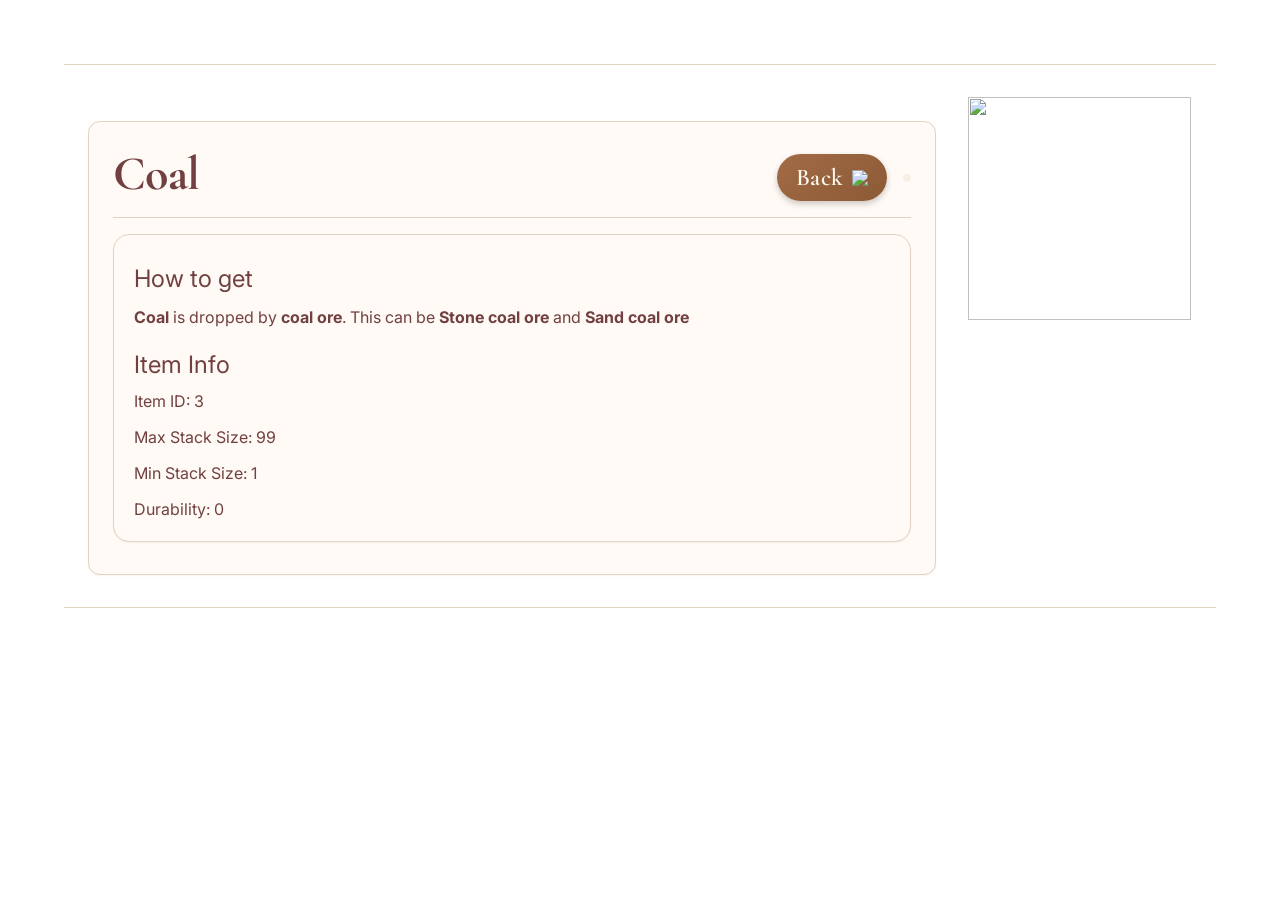
==== articles/Mushroom/index.html @ bcf17dfa "added id's 5-8" ====
<!DOCTYPE html>
<html lang="en">

  <head>
    <title>Coal | Iso-Core Wiki</title>
    <meta charset="utf-8" />
    <meta name="viewport" content="width=device-width, initial-scale=1" />
    <meta name="robots" content="index,follow" />
    <meta name="generator" content="GrapesJS Studio" />
    <link href="https://fonts.googleapis.com/css2?family=Cormorant+Garamond:wght@500;700&amp;family=Inter:wght@400;500;600&amp;display=swap" rel="stylesheet" />
    <link rel="stylesheet" href="style.css" />
  </head>

  <body id="ivmk" class="gjs-t-body body">
    <header id="i08jz" class="header-section">
    </header>
    <div id="ig3jl" class="header-divider"></div>
    <main id="iws26" class="main-content">
      <section id="ie4uh" class="content-column">
        <div id="im2i7" class="tab-content-wrapper">
        </div>
        <section id="iyx103" class="tabbed-section-block gjs-t-border">
          <div role="tablist" aria-label="Recent Topics Tabs" id="i8area" class="tsb-header">
            <h3 id="il23c" class="tsb-title">
              <b id="ialbp">
                <span data-gs-mrk-fs="true" id="i7fei">Coal</span>
              </b>
              <a href="../../" id="ici1vh-2" class="tsb-read-btn">Back
                <img src="https://api.iconify.design/lucide:arrow-right.svg?color=%23ffffff" alt="Arrow icon" id="i0j9dt-2" />
              </a>
            </h3>
            <div id="ik67h" class="tsb-tabs"></div>
          </div>
          <div id="iajca" class="tsb-divider"></div>
          <div id="ia5hc" class="tsb-panels">
            <section id="tsb-panel-recent" role="tabpanel" aria-labelledby="tsb-tab-recent" class="tsb-panel">
              <article id="is20p" class="tsb-card">
                <div id="i90zid" class="tsb-card-content">
                  <div id="i9sqw" class="tsb-card-header"></div>
                  <p id="igebcv" class="tsb-card-desc">
                    <span data-gs-mrk-fs="true" id="iyrox">How to get</span>
                  </p>
                  <p id="igebcv-2" class="tsb-card-desc">
                    <b id="iu9lp8">Coal</b> is dropped by <b id="iw98k9">coal ore</b>. This can be <b id="i8xv9n">Stone coal ore</b> and <b id="i6fh35">Sand coal ore</b>
                  </p>
                  <div id="inzvkf" class="tsb-card-meta"></div>
                  <span data-gs-mrk-fs="true" id="icq8y">Item Info</span>
                  <p id="igebcv-2-2" class="tsb-card-desc">Item ID: 3</p>
                  <p id="igebcv-2-2-2" class="tsb-card-desc">Max Stack Size: 99</p>
                  <p id="igebcv-2-2-2-2" class="tsb-card-desc">Min Stack Size: 1</p>
                  <p id="igebcv-2-2-2-2-2" class="tsb-card-desc">Durability: 0</p>
                </div>
              </article>
            </section>
          </div>
        </section>
      </section>
      <aside id="ihrxbi" class="sidebar-column">
        <img id="iw3s1" src="https://cdn.grapesjs.com/workspaces/cmhg9x8oo0c5ysdma3241vqfi/assets/c82602bd-6fdb-4c48-b583-66db06cf37fd__coal.png" />
      </aside>
    </main>
    <div id="i0peu" class="footer-divider"></div>
    <footer id="iqm1bo" class="footer-section"></footer>
  </body>

</html>
---- articles/Mushroom/style.css ----
html {
  scroll-behavior: smooth;
}

*,
::before,
::after {
  box-sizing: border-box;
  border-width: 0;
  border-style: solid;
  border-color: #e5e7eb;
}

html,
:host {
  line-height: 1.5;
  -webkit-text-size-adjust: 100%;
  -moz-tab-size: 4;
  tab-size: 4;
  font-family: ui-sans-serif, system-ui, sans-serif, "Apple Color Emoji", "Segoe UI Emoji", "Segoe UI Symbol", "Noto Color Emoji";
  font-feature-settings: normal;
  font-variation-settings: normal;
  -webkit-tap-highlight-color: transparent;
}

body {
  margin: 0;
  line-height: inherit;
}

hr {
  height: 0;
  color: inherit;
  border-top-width: 1px;
}

abbr:where([title]) {
  text-decoration: underline dotted;
}

h1,
h2,
h3,
h4,
h5,
h6 {
  font-size: inherit;
  font-weight: inherit;
}

a {
  color: inherit;
  text-decoration: inherit;
}

b,
strong {
  font-weight: bolder;
}

code,
kbd,
samp,
pre {
  font-family: ui-monospace, SFMono-Regular, Menlo, Monaco, Consolas, "Liberation Mono", "Courier New", monospace;
  font-feature-settings: normal;
  font-variation-settings: normal;
  font-size: 1em;
}

small {
  font-size: 80%;
}

sub,
sup {
  font-size: 75%;
  line-height: 0;
  position: relative;
  vertical-align: baseline;
}

sub {
  bottom: -0.25em;
}

sup {
  top: -0.5em;
}

table {
  text-indent: 0;
  border-color: inherit;
  border-collapse: collapse;
}

button,
input,
optgroup,
select,
textarea {
  font-family: inherit;
  font-feature-settings: inherit;
  font-variation-settings: inherit;
  font-size: 100%;
  font-weight: inherit;
  line-height: inherit;
  letter-spacing: inherit;
  color: inherit;
  margin: 0;
  padding: 0;
}

button,
select {
  text-transform: none;
}

button,
input:where([type='button']),
input:where([type='reset']),
input:where([type='submit']) {
  -webkit-appearance: button;
  background-color: transparent;
  background-image: none;
}

:-moz-focusring {
  outline: auto;
}

:-moz-ui-invalid {
  box-shadow: none;
}

progress {
  vertical-align: baseline;
}

::-webkit-inner-spin-button,
::-webkit-outer-spin-button {
  height: auto;
}

[type='search'] {
  -webkit-appearance: textfield;
  outline-offset: -2px;
}

::-webkit-search-decoration {
  -webkit-appearance: none;
}

::-webkit-file-upload-button {
  -webkit-appearance: button;
  font: inherit;
}

summary {
  display: list-item;
}

blockquote,
dl,
dd,
h1,
h2,
h3,
h4,
h5,
h6,
hr,
figure,
p,
pre {
  margin: 0;
}

fieldset {
  margin: 0;
  padding: 0;
}

legend {
  padding: 0;
}

ol,
ul,
menu {
  list-style: none;
  margin: 0;
  padding: 0;
}

dialog {
  padding: 0;
}

textarea {
  resize: vertical;
}

input::placeholder,
textarea::placeholder {
  opacity: 1;
  color: #9ca3af;
}

button,
[role="button"] {
  cursor: pointer;
}

:disabled {
  cursor: default;
}

img,
svg,
video,
canvas,
audio,
iframe,
embed,
object {
  display: block;
  vertical-align: middle;
}

img,
video {
  max-width: 100%;
  height: auto;
}

[hidden] {
  display: none;
}

.body {
  font-family: Inter;
  font-size: 1rem;
  line-height: 1.5rem;
}

.header-section {
  max-width: 72rem;
  margin-left: auto;
  margin-right: auto;
  padding-left: 1.5rem;
  padding-right: 1.5rem;
  padding-top: 2.5rem;
  padding-bottom: 1.5rem;
}

.header-divider {
  border-top-width: 1px;
  border-color: rgb(226 210 192 / 1);
  max-width: 72rem;
  margin-left: auto;
  margin-right: auto;
}

.main-content {
  max-width: 72rem;
  margin-left: auto;
  margin-right: auto;
  padding-left: 1.5rem;
  padding-right: 1.5rem;
  padding-top: 2rem;
  padding-bottom: 2rem;
  display: flex;
  gap: 2rem;
}

.content-column {
  flex: 1 1 0%;
}

.tab-content-wrapper {
  margin-top: 1.5rem;
}

.sidebar-column {
  width: 14rem;
}

.footer-divider {
  border-top-width: 1px;
  border-color: rgb(226 210 192 / 1);
  max-width: 72rem;
  margin-left: auto;
  margin-right: auto;
}

.footer-section {
  max-width: 72rem;
  margin-left: auto;
  margin-right: auto;
  padding-left: 1.5rem;
  padding-right: 1.5rem;
  padding-top: 1.5rem;
  padding-bottom: 1.5rem;
}

.tabbed-section-block {
  max-width: 72rem;
  margin-left: auto;
  margin-right: auto;
  padding-left: 1.5rem;
  padding-right: 1.5rem;
  padding-top: 2rem;
  padding-bottom: 2rem;
  background-color: #fffaf5;
  border-width: 1px;
  border-color: #e2d2c0;
  border-radius: 12px;
  box-shadow: 0 0 #0000, 0 0 #0000, 0 1px 2px 0 rgba(0, 0, 0, 0.05);
}

.tsb-header {
  display: flex;
  align-items: center;
  justify-content: space-between;
  gap: 1rem;
  margin-bottom: 1rem;
}

.tsb-title {
  font-family: "Cormorant Garamond", serif;
  color: var(--gjs-t-color-primary);
  font-size: 1.5rem;
  line-height: 1.75rem;
  letter-spacing: -0.025em;
}

.tsb-tabs {
  display: flex;
  align-items: center;
  gap: 0.5rem;
  border-radius: 9999px;
  background-color: #f8efe4;
  padding: 0.25rem;
}

.tsb-tab img {
  width: 1rem;
  height: 1rem;
}

.tsb-tab[aria-selected="true"] {
  background-color: var(--gjs-t-color-primary);
  color: #ffffff;
  border-color: var(--gjs-t-color-primary);
  box-shadow: 0 0 #0000, 0 0 #0000, 0 3px 6px -1px rgba(0, 0, 0, 0.12);
}

.tsb-divider {
  border-top-width: 1px;
  border-top-style: solid;
  border-top-color: #e2d2c0;
  margin-top: 0.75rem;
  margin-bottom: 1rem;
}

.tsb-panels {
  display: grid;
  grid-template-columns: 1fr;
  gap: 1rem;
}

.tsb-panel {
  transition: opacity 200ms ease, transform 200ms ease;
}

.tsb-panel.is-hidden {
  display: none;
}

.tsb-card {
  display: flex;
  flex-direction: column;
  border-width: 1px;
  border-style: solid;
  border-color: #e2d2c0;
  background-color: #fffaf5;
  border-radius: 1rem;
  box-shadow: 0 0 #0000, 0 0 #0000, 0 1px 2px 0 rgba(0, 0, 0, 0.05);
  transition: box-shadow 150ms cubic-bezier(0.4, 0, 0.2, 1);
}

.tsb-card:hover {
  box-shadow: 0 0 #0000, 0 0 #0000, 0 4px 6px -1px rgba(0, 0, 0, 0.1), 0 2px 4px -2px rgba(0, 0, 0, 0.1);
}

.tsb-card-content {
  padding: 1.25rem;
  display: flex;
  flex-direction: column;
  gap: 0.75rem;
}

.tsb-card-header {
  display: flex;
  align-items: flex-start;
  justify-content: space-between;
  gap: 1rem;
}

.tsb-card-desc {
  color: var(--gjs-t-color-secondary);
}

.tsb-card-meta {
  display: flex;
  align-items: center;
  justify-content: space-between;
}

.tsb-read-btn {
  display: inline-flex;
  align-items: center;
  gap: 0.5rem;
  padding-left: 1rem;
  padding-right: 1rem;
  padding-top: 0.5rem;
  padding-bottom: 0.5rem;
  border-radius: 9999px;
  background-color: var(--gjs-t-color-primary);
  color: #ffffff;
  transition: background-color 150ms cubic-bezier(0.4, 0, 0.2, 1), box-shadow 150ms cubic-bezier(0.4, 0, 0.2, 1);
  outline-style: solid;
  outline-width: 0;
  text-decoration: none;
}

.tsb-read-btn:hover {
  box-shadow: 0 0 #0000, 0 0 #0000, 0 3px 6px -1px rgba(0, 0, 0, 0.15);
  background-color: var(--gjs-t-color-accent);
}

.tsb-read-btn:focus {
  outline-width: 2px;
  outline-color: var(--gjs-t-color-accent);
}

.tsb-read-btn img {
  width: 1rem;
  height: 1rem;
}

#igebcv-2-2-2 {
  color: rgba(114, 64, 64, 1);
}

#igebcv-2-2-2 {
  color: rgba(114, 64, 64, 1);
}

#igebcv-2-2-2-2 {
  color: rgba(114, 64, 64, 1);
}

#igebcv-2-2-2-2-2 {
  color: rgba(114, 64, 64, 1);
}

.tsb-read-btn {
  display: inline-flex;
  align-items: center;
  gap: 0.5rem;
  padding: 0.6rem 1.2rem;
  border-radius: 9999px;
  undefined: undefined;
  background: linear-gradient(145deg,
      #a16b45 0%,
      #8c5a36 100%);
  color: #fffaf0;
  font-weight: 600;
  letter-spacing: 0.5px;
  text-decoration: none;
  box-shadow: 0 3px 6px rgba(0, 0, 0, 0.2);
  transition: all 180ms ease;
}

.tsb-read-btn:hover {
  background: linear-gradient(145deg,
      #b87c50 0%,
      #9c6b45 100%);
  transform: translateY(-2px);
  box-shadow: 0 6px 12px rgba(0, 0, 0, 0.25);
}

.tsb-read-btn:active {
  transform: translateY(1px);
  box-shadow: inset 0 4px 6px rgba(0, 0, 0, 0.35);
}

.tsb-read-btn:focus {
  outline-width: 2px;
  outline-color: var(--gjs-t-color-accent);
}

#iyrox {
  font-size: 18pt;
  color: rgba(114, 64, 64, 1);
}

#icq8y {
  font-size: 18pt;
  color: rgba(114, 64, 64, 1);
}

#i7fei {
  font-size: 36pt;
  color: rgba(114, 64, 64, 1);
}

#igebcv-2 {
  color: rgba(114, 64, 64, 1);
}

#igebcv-2-2 {
  color: rgba(114, 64, 64, 1);
}

#iw3s1 {
  color: black;
  width: 223px;
  height: 223px;
  display: block;
  image-rendering: pixelated;
}

.tsb-header h3.tsb-title {
  display: flex;
  align-items: center;
  undefined: undefined;
  justify-content: space-between;
  width: 100%;
  gap: 1rem;
}

@media (max-width: 992px) {
  .header-section {
    padding-left: 1.25rem;
    padding-right: 1.25rem;
  }

  .main-content {
    flex-direction: column;
    padding-left: 1.25rem;
    padding-right: 1.25rem;
  }

  .sidebar-column {
    width: 100%;
    order: 9999;
  }

  .footer-section {
    padding-left: 1.25rem;
    padding-right: 1.25rem;
  }

  .tabbed-section-block {
    padding-left: 1.25rem;
    padding-right: 1.25rem;
  }

  .tsb-tabs {
    flex-wrap: wrap;
  }
}

@media (max-width: 480px) {
  .header-section {
    padding-left: 1rem;
    padding-right: 1rem;
  }

  .main-content {
    padding-left: 1rem;
    padding-right: 1rem;
  }

  .footer-section {
    padding-left: 1rem;
    padding-right: 1rem;
  }

  .tabbed-section-block {
    padding-left: 1rem;
    padding-right: 1rem;
  }

  .tsb-title {
    font-size: 1.25rem;
    line-height: 1.5rem;
  }
}
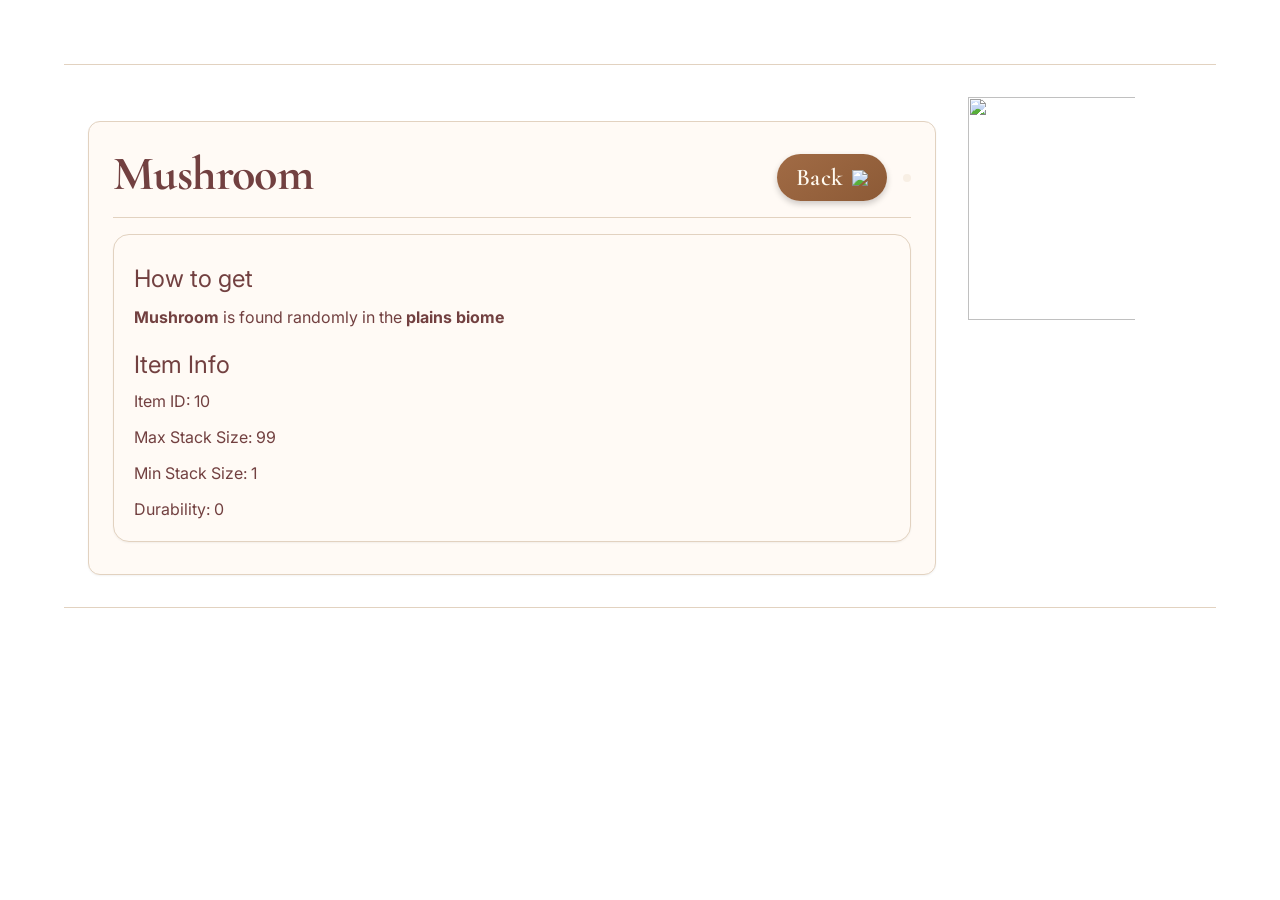
==== commit f1913132: "Add wiki pages 9 and 10" ====
--- a/articles/Mushroom/index.html
+++ b/articles/Mushroom/index.html
@@ -2,7 +2,7 @@
 <html lang="en">
 
   <head>
-    <title>Coal | Iso-Core Wiki</title>
+    <title>Mushroom | Iso-Core Wiki</title>
     <meta charset="utf-8" />
     <meta name="viewport" content="width=device-width, initial-scale=1" />
     <meta name="robots" content="index,follow" />
@@ -23,7 +23,7 @@
           <div role="tablist" aria-label="Recent Topics Tabs" id="i8area" class="tsb-header">
             <h3 id="il23c" class="tsb-title">
               <b id="ialbp">
-                <span data-gs-mrk-fs="true" id="i7fei">Coal</span>
+                <span data-gs-mrk-fs="true" id="i7fei">Mushroom</span>
               </b>
               <a href="../../" id="ici1vh-2" class="tsb-read-btn">Back
                 <img src="https://api.iconify.design/lucide:arrow-right.svg?color=%23ffffff" alt="Arrow icon" id="i0j9dt-2" />
@@ -41,11 +41,11 @@
                     <span data-gs-mrk-fs="true" id="iyrox">How to get</span>
                   </p>
                   <p id="igebcv-2" class="tsb-card-desc">
-                    <b id="iu9lp8">Coal</b> is dropped by <b id="iw98k9">coal ore</b>. This can be <b id="i8xv9n">Stone coal ore</b> and <b id="i6fh35">Sand coal ore</b>
+                    <b id="i6w6jl">Mushroom</b> is found randomly in the <b id="igfvfi">plains biome</b>
                   </p>
                   <div id="inzvkf" class="tsb-card-meta"></div>
                   <span data-gs-mrk-fs="true" id="icq8y">Item Info</span>
-                  <p id="igebcv-2-2" class="tsb-card-desc">Item ID: 3</p>
+                  <p id="igebcv-2-2" class="tsb-card-desc">Item ID: 10</p>
                   <p id="igebcv-2-2-2" class="tsb-card-desc">Max Stack Size: 99</p>
                   <p id="igebcv-2-2-2-2" class="tsb-card-desc">Min Stack Size: 1</p>
                   <p id="igebcv-2-2-2-2-2" class="tsb-card-desc">Durability: 0</p>
@@ -56,7 +56,7 @@
         </section>
       </section>
       <aside id="ihrxbi" class="sidebar-column">
-        <img id="iw3s1" src="https://cdn.grapesjs.com/workspaces/cmhg9x8oo0c5ysdma3241vqfi/assets/c82602bd-6fdb-4c48-b583-66db06cf37fd__coal.png" />
+        <img id="iw3s1" src="https://cdn.grapesjs.com/workspaces/cmhg9x8oo0c5ysdma3241vqfi/assets/28299801-3c7c-4d1a-ae05-dab069f4baa3__mushroom.png" />
       </aside>
     </main>
     <div id="i0peu" class="footer-divider"></div>
--- a/articles/Mushroom/style.css
+++ b/articles/Mushroom/style.css
@@ -517,10 +517,6 @@
   color: rgba(114, 64, 64, 1);
 }
 
-#igebcv-2 {
-  color: rgba(114, 64, 64, 1);
-}
-
 #igebcv-2-2 {
   color: rgba(114, 64, 64, 1);
 }
@@ -531,6 +527,18 @@
   height: 223px;
   display: block;
   image-rendering: pixelated;
+  padding-top: 0px;
+  padding-right: 56px;
+  padding-bottom: 0px;
+  padding-left: 0px;
+  margin-top: 0px;
+  margin-right: 0px;
+  margin-bottom: 0px;
+  margin-left: 0px;
+}
+
+#igebcv-2 {
+  color: rgba(114, 64, 64, 1);
 }
 
 .tsb-header h3.tsb-title {
